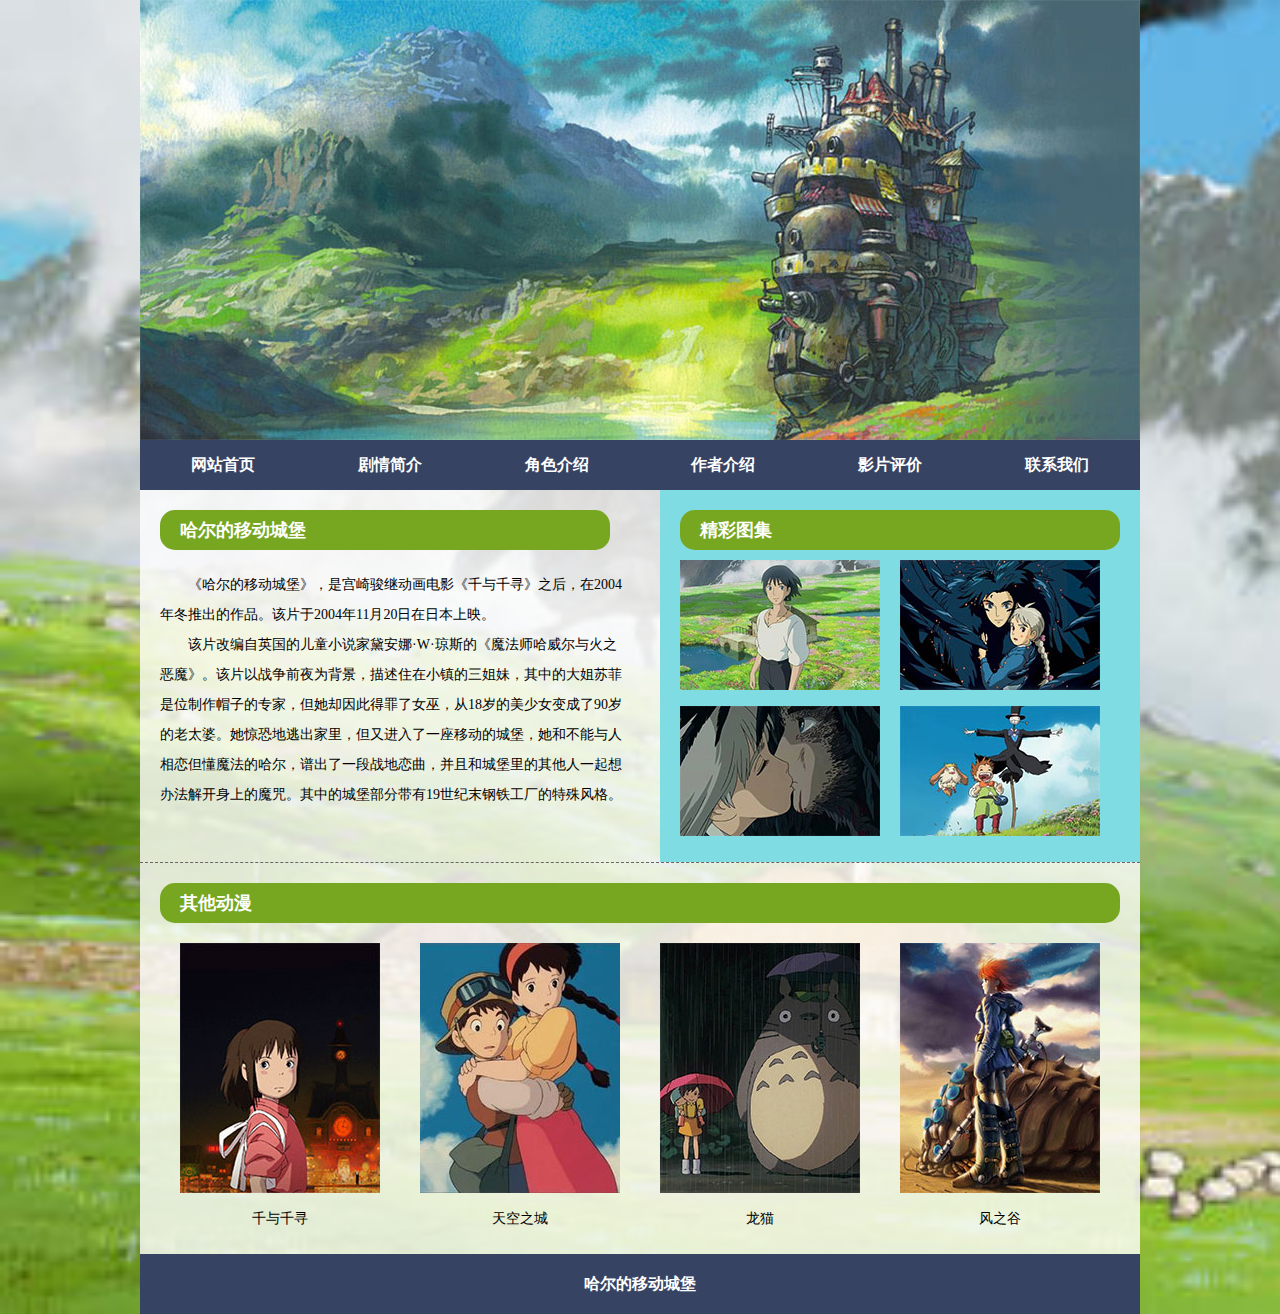
==== 哈尔的移动城堡/哈尔的移动城堡/index.html @ a5a04c8a "Add files via upload" ====
<!doctype html>
<html>
<head>
<meta charset="utf-8">
<link rel="stylesheet" type="text/css" href="css/css.css">
<title>无标题文档</title>
</head>

<body>
<div class="da">
  <div class="ban"><img src="images/ban.jpg" width="1000" height="440"></div>
  <div class="nav">
    <ul>
      <li><a href="index.html">网站首页</a></li>
      <li><a href="juqing.html">剧情简介</a></li>
      <li><a href="jiaose.html">角色介绍</a></li>
      <li><a href="zuozhe.html">作者介绍</a></li>
      <li><a href="pingjia.html">影片评价</a></li>
      <li><a href="lianxi.html">联系我们</a></li>
    </ul>
  </div>
  <div class="xia">
    <div class="zuo">
      <h2>哈尔的移动城堡</h2>
      <div class="zi">
        <p>《哈尔的移动城堡》，是宫崎骏继动画电影《千与千寻》之后，在2004年冬推出的作品。该片于2004年11月20日在日本上映。</p>
        <p>该片改编自英国的儿童小说家黛安娜·W·琼斯的《魔法师哈威尔与火之恶魔》。该片以战争前夜为背景，描述住在小镇的三姐妹，其中的大姐苏菲是位制作帽子的专家，但她却因此得罪了女巫，从18岁的美少女变成了90岁的老太婆。她惊恐地逃出家里，但又进入了一座移动的城堡，她和不能与人相恋但懂魔法的哈尔，谱出了一段战地恋曲，并且和城堡里的其他人一起想办法解开身上的魔咒。其中的城堡部分带有19世纪末钢铁工厂的特殊风格。</p>
      </div>
    </div>
    <div class="you">
      <h2>精彩图集</h2>
      <ul>
        <li><img src="images/t1.jpg" width="200" height="130"></li>
        <li><img src="images/t2.jpg" width="200" height="130"></li>
        <li><img src="images/t3.jpg" width="200" height="130"></li>
        <li><img src="images/t4.jpg" width="200" height="130"></li>
      </ul>
     
    </div>
  </div>
  <div class="clearit"></div>
  
   <div class="yi">
   <h2>其他动漫</h2>
   <ul><li><a href="#"><img src="images/t5.jpg" width="200" height="250"><br/>千与千寻</a></li>
   <li><a href="#"><img src="images/t6.jpg" width="200" height="250"><br/>天空之城</a></li>
   <li><a href="#"><img src="images/t7.jpg" width="200" height="250"><br/>龙猫</a></li>
   <li><a href="#"><img src="images/t8.jpg" width="200" height="250"><br/>风之谷</a></li></ul><div class="clearit"></div>
   
   </div>
   <div class="foot">哈尔的移动城堡</div>
   
</div>
</body>
</html>
---- 哈尔的移动城堡/哈尔的移动城堡/css/css.css ----
body, html, div, blockquote, img, label, p, h1, h2, h3, h4, h5, h6, pre, ul, ol,
li, dl, dt, dd, form, a, fieldset, input, th, td
{margin: 0; padding: 0; border: 0; outline: none;}
body {	font-family: "宋体";font-size: 12px;color:#000000;line-height: 20px;text-align:left; background:url(../images/b.jpg); background-size: cover}
td,th {font-family: "宋体";font-size: 12px;color: #000000;}
a {color: #000000;} 
A:link {TEXT-DECORATION: none;}
A:visited {TEXT-DECORATION: none;}
ul,li{list-style-type:none;}
.clearit{clear:both;}


.da {width:1000px; margin:0 auto; background: rgba(255,255,255, 0.8 )}
.ban {width:1000px; height:440px;}
.nav {width:1000px; height:50px; background:#374362; line-height:50px;}
.nav li { width:166.66px; float:left; text-align:center;}
.nav li a {width:166.66px; height:50px; display:block; font-size:16px; color:#FFF; font-weight:bold;}
.nav li A:hover { background:#52638f;}
.zuo {width:470px; float:left; padding-left:20px; padding-bottom:20px;}
.zuo h2 {width:430px; height:40px; padding-left:20px; margin-top:20px; background:#77a720; border-radius:15px; line-height:40px; color:#FFF }
.zi {margin-top:20px;}
.zi p {line-height:30px; text-indent:2em; font-size:14px}
.you {width:440px;  padding:20px; float:left; margin-left:30px; background:#7fdce2;}
.you h2 {width:420px; height:40px; padding-left:20px; background:#77a720; border-radius:15px; line-height:40px; color:#FFF }
.you li {width:220px; float:left; margin-top:10px;}

.yi { width:1000px; border-top:1px dashed #666666;}
.yi h2 {width:940px; height:40px; padding-left:20px; margin:0 auto; margin-top:20px;  background:#77a720; border-radius:15px; line-height:40px; color:#FFF }
.yi ul {width:960px; margin:0 auto;}
.yi ul li {width:240px; float:left; text-align:center; line-height:30px; margin-top:20px;}
.yi ul li a { font-size:14px;}
.yi li A:hover { color:#F00;}
.foot {width:1000px; height:60px; background:#374362; line-height:60px; margin-top:20px; text-align:center; font-size:16px; color:#FFF; font-weight:bold;}
.er {width:960px; padding:20px;}
.er h2 {width:940px; height:40px; padding-left:20px; margin:0 auto; margin-top:20px;  background:#77a720; border-radius:15px; line-height:40px; color:#FFF }
.san{ margin-top:20px;}
.si input {width:300px; padding-left:10px; height:35px; border-radius:15px; margin-top:20px;}
.wu textarea {width:350px; height:120px; padding-left:10px;  margin-top:20px;}
.liu input {width:100px; height:35px; margin-top:20px;}
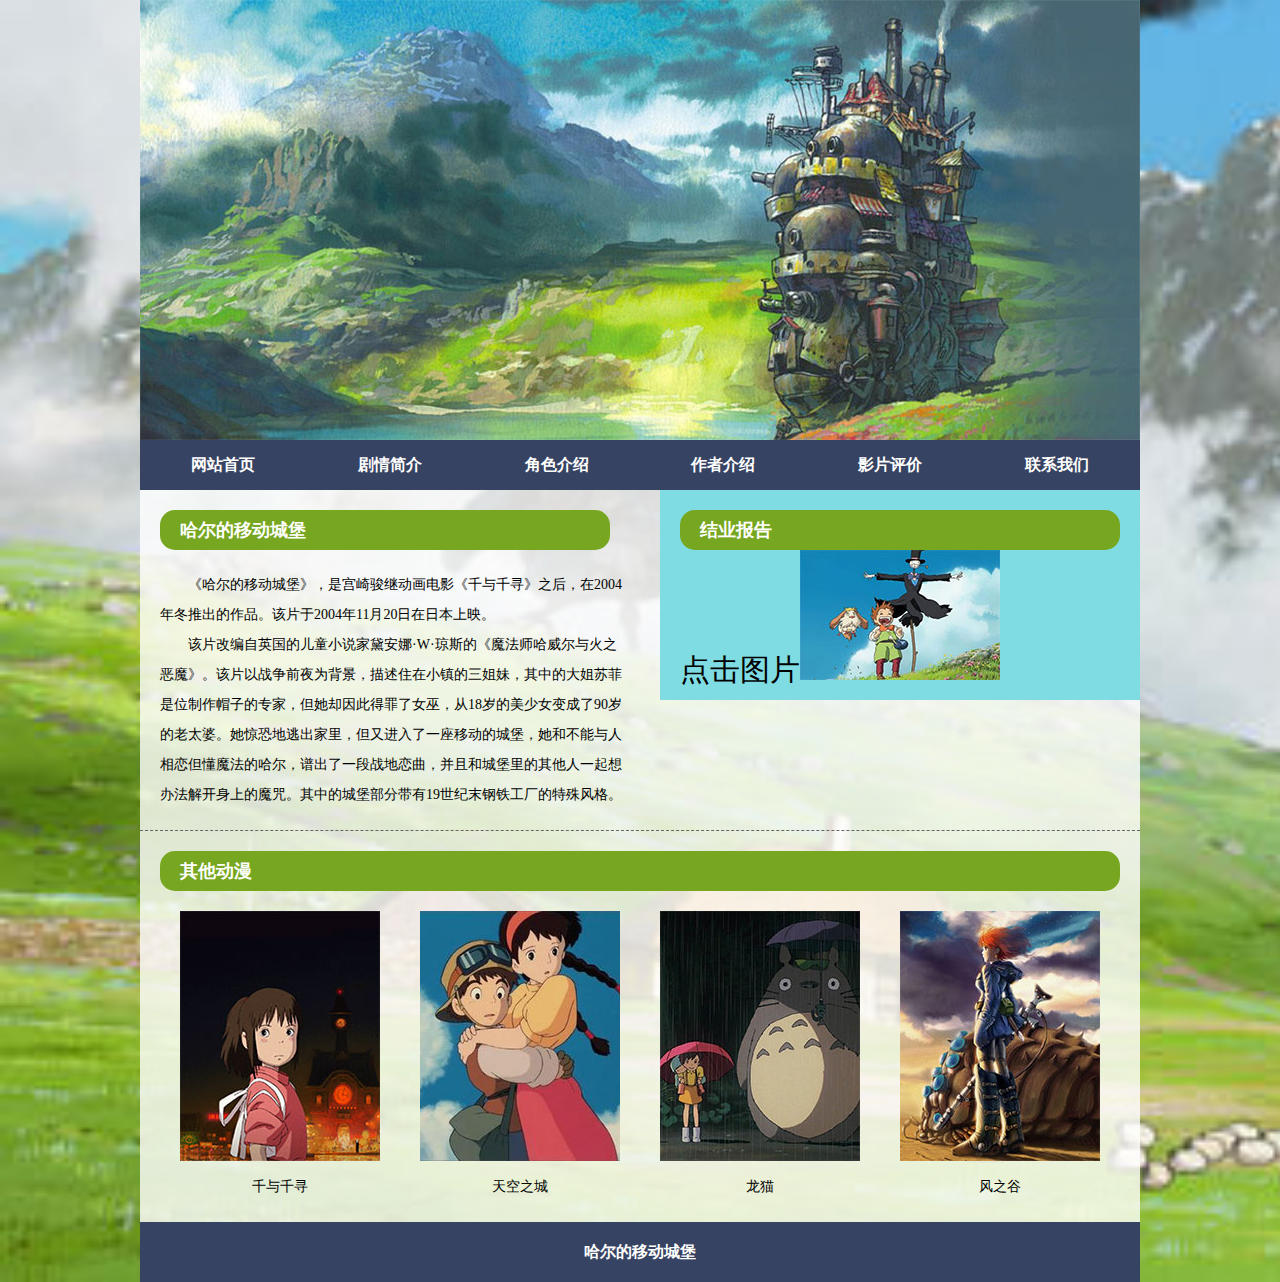
==== commit ff2fd006: "Add files via upload" ====
--- a/哈尔的移动城堡/哈尔的移动城堡/index.html
+++ b/哈尔的移动城堡/哈尔的移动城堡/index.html
@@ -3,7 +3,8 @@
 <head>
 <meta charset="utf-8">
 <link rel="stylesheet" type="text/css" href="css/css.css">
-<title>无标题文档</title>
+<title>哈尔的移动城堡</title>
+<link rel="shortcut icon" href="images/a2.jpg">
 </head>
 
 <body>
@@ -19,6 +20,7 @@
       <li><a href="lianxi.html">联系我们</a></li>
     </ul>
   </div>
+  
   <div class="xia">
     <div class="zuo">
       <h2>哈尔的移动城堡</h2>
@@ -28,14 +30,8 @@
       </div>
     </div>
     <div class="you">
-      <h2>精彩图集</h2>
-      <ul>
-        <li><img src="images/t1.jpg" width="200" height="130"></li>
-        <li><img src="images/t2.jpg" width="200" height="130"></li>
-        <li><img src="images/t3.jpg" width="200" height="130"></li>
-        <li><img src="images/t4.jpg" width="200" height="130"></li>
-      </ul>
-     
+      <h2>结业报告</h2>
+      <div class='large'><a href="https://blog.csdn.net/m0_48679320/article/details/118072140" target="_blank">点击图片<img src="images/t4.jpg" width="200" height="130"></a></div>
     </div>
   </div>
   <div class="clearit"></div>
@@ -52,4 +48,4 @@
    
 </div>
 </body>
-</html>
+</html>--- a/哈尔的移动城堡/哈尔的移动城堡/css/css.css
+++ b/哈尔的移动城堡/哈尔的移动城堡/css/css.css
@@ -36,4 +36,7 @@
 .san{ margin-top:20px;}
 .si input {width:300px; padding-left:10px; height:35px; border-radius:15px; margin-top:20px;}
 .wu textarea {width:350px; height:120px; padding-left:10px;  margin-top:20px;}
-.liu input {width:100px; height:35px; margin-top:20px;}+.liu input {width:100px; height:35px; margin-top:20px;}
+.large{
+    font-size: 30px;
+  }